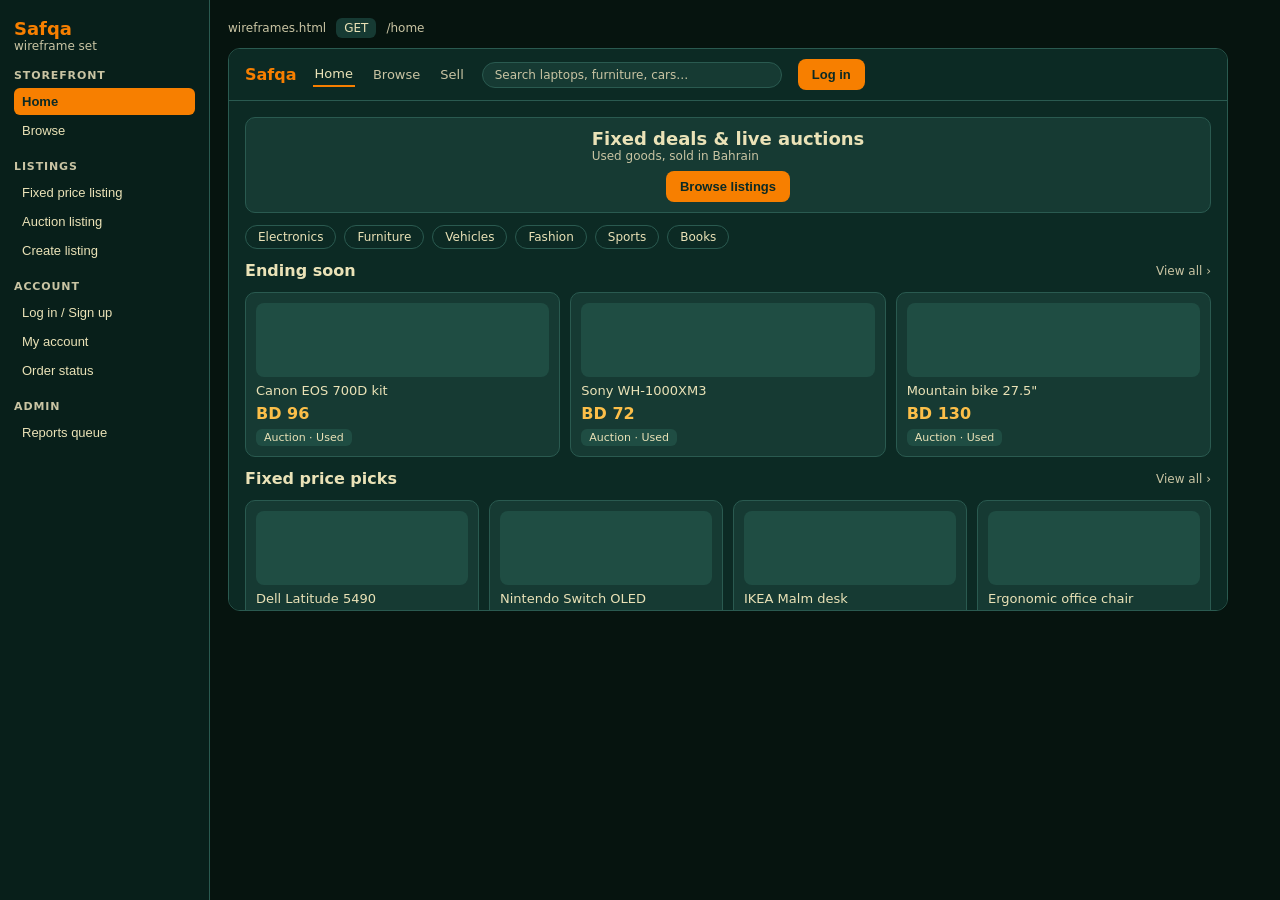
==== Docs/safqa-wireframes.html @ 72234e70 "Docs: add wireframes html to follow the sturcutre and design" ====
<!DOCTYPE html>
<html lang="en">
<head>
<meta charset="utf-8">
<meta name="viewport" content="width=device-width, initial-scale=1, viewport-fit=cover">
<title>Safqa wireframes</title>
<style>
:root{--bg:#0C2A24;--panel:#163a33;--panel2:#1f4d43;--line:#2a5a50;--text:#EAE2B7;--muted:#c9c4a3;--accent:#F77F00;--urgent:#D62828;--price:#FCBF49;--btn:#0C2A24}
*{box-sizing:border-box;margin:0}
body{background:#06140f;font-family:system-ui,sans-serif;color:var(--text);display:flex;min-height:100vh}
aside{width:210px;flex:none;padding:18px 14px;border-right:1px solid var(--line);background:#081f1a}
.brand{font-size:18px;font-weight:700;color:var(--accent)}
.sub{font-size:12px;color:var(--muted);margin-bottom:8px}
aside h4{font-size:11px;letter-spacing:.08em;color:var(--muted);margin:16px 0 6px}
aside button{display:block;width:100%;text-align:left;background:none;border:none;color:var(--text);padding:6px 8px;border-radius:6px;font-size:13px;cursor:pointer;margin-bottom:2px}
aside button:hover{background:var(--panel)}
aside button.on{background:var(--accent);color:var(--btn);font-weight:600}
main{flex:1;padding:18px;min-width:0}
.bar{display:flex;gap:10px;align-items:center;margin-bottom:10px;font-size:12px;color:var(--muted)}
.get{background:var(--panel);padding:3px 8px;border-radius:6px;color:var(--text)}
.frame{width:100%;max-width:1000px;aspect-ratio:16/9;background:var(--bg);border:1px solid var(--line);border-radius:12px;overflow:auto;display:flex;flex-direction:column}
.nav{display:flex;align-items:center;gap:16px;padding:10px 16px;border-bottom:1px solid var(--line);font-size:13px;flex:none;flex-wrap:nowrap}
.logo{color:var(--accent);font-weight:700;font-size:16px;cursor:pointer}
.nav a{color:var(--muted);cursor:pointer;padding:4px 2px}
.nav a.on{color:var(--text);border-bottom:2px solid var(--accent)}
.srch{flex:1;max-width:300px;background:var(--panel);border:1px solid var(--line);border-radius:14px;padding:5px 12px;color:var(--muted);font-size:12px;white-space:nowrap;overflow:hidden}
.pg{padding:16px;display:flex;flex-direction:column;gap:12px;flex:1}
.card{background:var(--panel);border:1px solid var(--line);border-radius:10px;padding:10px;display:flex;flex-direction:column;gap:6px;min-width:0}
.ph{background:var(--panel2);border-radius:8px}
.grid{display:grid;gap:10px}
.g3{grid-template-columns:repeat(3,1fr)}
.g4{grid-template-columns:repeat(4,1fr)}
.split{display:grid;grid-template-columns:1fr 1fr;gap:12px;flex:1}
.col{display:flex;flex-direction:column;gap:10px;min-width:0}
.row{display:flex;gap:8px;align-items:center}
.wrap{flex-wrap:wrap}
.between{justify-content:space-between}
.big{font-size:18px;font-weight:600}
.t{font-size:13px;white-space:nowrap;overflow:hidden;text-overflow:ellipsis}
.m{color:var(--muted);font-size:12px}
.p{color:var(--price);font-weight:600}
.tag{font-size:11px;padding:2px 8px;border-radius:6px;background:var(--panel2);display:inline-block;align-self:flex-start}
.cd{font-size:11px;padding:2px 8px;border-radius:6px;background:var(--urgent);color:#fff;align-self:flex-start}
.chip{font-size:12px;padding:4px 12px;border:1px solid var(--line);border-radius:14px}
.clk{cursor:pointer}
.clk:hover{border-color:var(--accent)}
.inp{background:var(--bg);border:1px solid var(--line);border-radius:8px;padding:8px 10px;font-size:13px;color:var(--text);width:100%}
.lbl{font-size:11px;color:var(--muted)}
.full{width:100%}
button.btp{background:var(--accent);color:var(--btn);border:none;border-radius:8px;padding:8px 14px;font-weight:600;cursor:pointer;font-size:13px}
button.bto{background:transparent;color:var(--text);border:1px solid var(--line);border-radius:8px;padding:7px 12px;cursor:pointer;font-size:13px}
button.bto:hover,button.btp:hover{filter:brightness(1.1)}
.rw{display:flex;justify-content:space-between;align-items:center;gap:8px;font-size:13px;padding:6px 0;border-bottom:1px solid var(--line)}
.rw:last-child{border:none}
.dot{width:14px;height:14px;border-radius:50%;background:var(--panel2);border:1px solid var(--line);flex:none}
.dot.on{background:var(--accent);border-color:var(--accent)}
.step{display:flex;align-items:center;gap:8px;font-size:13px}
.urg{color:#fff;background:var(--urgent)}
</style>
</head>
<body>
<aside>
  <div class="brand">Safqa</div>
  <div class="sub">wireframe set</div>
  <div id="side"></div>
</aside>
<main>
  <div class="bar"><span>wireframes.html</span><span class="get">GET</span><span id="path"></span></div>
  <div class="frame">
    <div id="nav"></div>
    <div id="page" style="flex:1;display:flex;flex-direction:column;min-height:0"></div>
  </div>
</main>

<script>
const G=[
 ['STOREFRONT',[['home','Home'],['browse','Browse']]],
 ['LISTINGS',[['fixed','Fixed price listing'],['auction','Auction listing'],['create','Create listing']]],
 ['ACCOUNT',[['login','Log in / Sign up'],['account','My account'],['orders','Order status']]],
 ['ADMIN',[['admin','Reports queue']]]
];
const LIST=[
 {t:'Dell Latitude 5490',p:185,type:'fixed',cond:'Used'},
 {t:'Canon EOS 700D kit',p:96,type:'auction',cond:'Used'},
 {t:'Sony WH-1000XM3',p:72,type:'auction',cond:'Used'},
 {t:'Nintendo Switch OLED',p:210,type:'fixed',cond:'New'},
 {t:'IKEA Malm desk',p:40,type:'fixed',cond:'Used'},
 {t:'Mountain bike 27.5"',p:130,type:'auction',cond:'Used'},
 {t:'Ergonomic office chair',p:55,type:'fixed',cond:'Used'}
];
const STEPS=['Pending','Paid','Shipped','Completed'];
const S={page:'home',user:null,filter:'all',saved:false,ctype:'fixed',auth:'login',acct:'bids',
 step:1,cur:96,nbids:7,hist:[['@b***7','BD 96','2h ago'],['@h***2','BD 90','5h ago']],msg:'',
 rep:{'#R-1042':'open','#R-1041':'open','#R-1039':'open'}};

const b=(label,on,fn)=>`<button class="${on?'btp':'bto'}" onclick="${fn}">${label}</button>`;
const card=x=>`<div class="card clk" onclick="go('${x.type}')"><div class="ph" style="height:74px"></div><div class="t">${x.t}</div><div class="p">BD ${x.p}</div><span class="tag">${x.type==='auction'?'Auction':'Fixed'} · ${x.cond}</span></div>`;

const P={
home(){return `<div class="pg">
 <div class="card row between"><div><div class="big">Fixed deals & live auctions</div><div class="m">Used goods, sold in Bahrain</div></div>${b('Browse listings',1,"go('browse')")}</div>
 <div class="row wrap">${['Electronics','Furniture','Vehicles','Fashion','Sports','Books'].map(c=>`<span class="chip">${c}</span>`).join('')}</div>
 <div class="row between"><b>Ending soon</b><span class="m">View all ›</span></div>
 <div class="grid g3">${LIST.filter(x=>x.type==='auction').map(card).join('')}</div>
 <div class="row between"><b>Fixed price picks</b><span class="m">View all ›</span></div>
 <div class="grid g4">${LIST.filter(x=>x.type==='fixed').map(card).join('')}</div>
</div>`},

browse(){const f=S.filter,items=LIST.filter(x=>f==='all'||x.type===f);return `<div class="pg">
 <div class="split" style="grid-template-columns:200px 1fr">
  <div class="card"><div class="t">Type</div>
   <div class="col" style="gap:6px">${b('All',f==='all',"setFilter('all')")}${b('Fixed price',f==='fixed',"setFilter('fixed')")}${b('Auction',f==='auction',"setFilter('auction')")}</div>
   <div class="t" style="margin-top:8px">Condition</div><div class="m">☑ New &nbsp;☑ Used &nbsp;☐ Damaged</div>
   <div class="t" style="margin-top:8px">Category</div><div class="m">Electronics · Furniture</div>
  </div>
  <div class="col">
   <div class="row between"><span>${items.length} listings</span>${b('Sort: Ending soon ▾',0,'')}</div>
   <div class="grid g3">${items.map(card).join('')}</div>
   <div class="row" style="justify-content:center">${b('‹',0,'')}${b('1',1,'')}${b('2',0,'')}${b('3',0,'')}${b('›',0,'')}</div>
  </div>
 </div></div>`},

fixed(){return `<div class="pg"><div class="split">
 <div class="col"><div class="ph" style="height:190px"></div>
  <div class="row">${[1,2,3,4].map(i=>`<div class="ph" style="width:60px;height:42px;${i===1?'border:1px solid var(--accent)':''}"></div>`).join('')}</div>
  <div class="card"><div class="t">Description</div><div class="ph" style="height:6px"></div><div class="ph" style="height:6px;width:80%"></div><div class="ph" style="height:6px;width:55%"></div></div>
 </div>
 <div class="col">
  <div class="card">
   <div class="row"><span class="tag">Fixed price</span><span class="tag">Used</span><span class="tag">Active</span></div>
   <div class="big">Dell Latitude 5490 · 16GB · 512GB SSD</div>
   <div class="m">Sold by @salma_k · 4.8★ · 32 sales</div>
   <div class="m" style="margin-top:6px">Buy it now</div>
   <div class="p" style="font-size:28px">BD 185</div>
   <button class="btp full" onclick="go('orders')">Buy now</button>
   <button class="bto full" onclick="S.saved=!S.saved;render()">${S.saved?'Saved ✓':'Add to watchlist'}</button>
  </div>
  <div class="card row between"><span>@noor.designs · 4.9★</span><span class="m">Message ›</span></div>
 </div></div></div>`},

auction(){return `<div class="pg"><div class="split">
 <div class="col"><div class="ph" style="height:190px"></div>
  <div class="row">${[1,2,3,4].map(i=>`<div class="ph" style="width:60px;height:42px;${i===1?'border:1px solid var(--accent)':''}"></div>`).join('')}</div>
  <div class="card"><div class="t">Description</div><div class="ph" style="height:6px"></div><div class="ph" style="height:6px;width:80%"></div><div class="ph" style="height:6px;width:55%"></div></div>
  <div class="card"><div class="t">Bid history</div>${S.hist.map(h=>`<div class="rw"><span class="m">${h[0]}</span><span>${h[1]} · ${h[2]}</span></div>`).join('')}</div>
 </div>
 <div class="col">
  <div class="card">
   <div class="row"><span class="tag">Auction</span><span class="tag">Used</span><span class="tag">Active</span></div>
   <div class="big">Canon EOS 700D kit with 18-55mm lens</div>
   <div class="row between"><span class="m">Ends in</span><span class="m">Sat 14 Nov, 18:00</span></div>
   <span class="cd" style="font-size:13px">01d 06h 12m</span>
   <div class="row" style="gap:20px"><div><div class="m">Current bid</div><div class="p" style="font-size:22px">BD ${S.cur}</div></div><div><div class="m">Bids</div><div style="font-size:20px">${S.nbids}</div></div></div>
   <div class="m">Minimum next bid: BD ${S.cur+5}</div>
   <div class="row"><input id="bidin" class="inp" placeholder="Your max bid"><button class="btp" onclick="placeBid()">Place bid</button></div>
   <div class="row">${[5,10,25].map(n=>`<span class="chip clk" onclick="quick(${n})">+${n}</span>`).join('')}</div>
   <div class="m" style="color:var(--price)">${S.msg}</div>
  </div>
  <div class="card row between"><span>@noor.designs · 4.9★</span><span class="m">Message ›</span></div>
 </div></div></div>`},

create(){const t=S.ctype;return `<div class="pg"><div class="split">
 <div class="col">
  <div><div class="lbl">Title</div><input class="inp" value="Dell Latitude 5490 · 16GB"></div>
  <div class="row" style="gap:10px"><div style="flex:1"><div class="lbl">Category</div><input class="inp" value="Laptops"></div><div style="flex:1"><div class="lbl">Condition</div><input class="inp" value="New / Used / Damaged"></div></div>
  <div><div class="lbl">Description</div><div class="inp" style="height:60px"></div></div>
  <div class="ph" style="height:60px;background:var(--bg);border:1px dashed var(--line);display:flex;align-items:center;justify-content:center;color:var(--muted);font-size:12px">+ Drag up to 8 photos</div>
 </div>
 <div class="col">
  <div class="lbl">Listing type</div>
  <div class="row">${b('Fixed price',t==='fixed',"setType('fixed')")}${b('Auction',t==='auction',"setType('auction')")}</div>
  ${t==='fixed'?`<div><div class="lbl">Price (BD)</div><input class="inp" value="185"></div><div><div class="lbl">Buy-now price (optional)</div><input class="inp" placeholder="—"></div>`
   :`<div><div class="lbl">Starting bid (BD)</div><input class="inp" value="60"></div><div><div class="lbl">Starts at</div><input class="inp" value="Fri 13 Nov, 09:00"></div><div><div class="lbl">Ends at</div><input class="inp" value="Sat 14 Nov, 18:00"></div>`}
  <button class="btp full" onclick="go('browse')">Publish</button>
 </div></div></div>`},

login(){const r=S.auth==='register';return `<div class="pg" style="align-items:center;justify-content:center">
 <div class="card" style="width:340px;gap:10px">
  <div class="row">${b('Log in',!r,"setAuth('login')")}${b('Register',r,"setAuth('register')")}</div>
  <div><div class="lbl">Username${r?'':' or email'}</div><input class="inp" value="salma_k"></div>
  ${r?`<div><div class="lbl">Email</div><input class="inp" value="salma@example.com"></div>`:''}
  <div><div class="lbl">Password</div><input class="inp" type="password" value="password"></div>
  <button class="btp full" onclick="login()">Continue</button>
  <div class="m" style="text-align:center">Forgot password?</div>
 </div></div>`},

account(){const a=S.acct;let body='';
 if(a==='bids')body=`<div class="card"><div class="rw"><div><div class="t">Canon EOS 700D kit</div><div class="m">Ends 14 Nov · My max BD 101</div></div><span class="tag" style="background:var(--accent);color:var(--btn)">Winning</span></div><div class="rw"><div><div class="t">Sony WH-1000XM3</div><div class="m">Ends 13 Nov · My max BD 75</div></div><span class="cd">Outbid</span></div></div>`;
 if(a==='watch')body=`<div class="grid g3">${LIST.slice(4,7).map(card).join('')}</div>`;
 if(a==='listings')body=`<div class="card"><div class="rw"><div><div class="t">Dell Latitude 5490</div><div class="m">Fixed · Active</div></div>${b('Edit',0,'')}</div><div class="rw"><div><div class="t">Canon EOS 700D kit</div><div class="m">Auction · ends 14 Nov</div></div>${b('Edit',0,'')}</div></div>`;
 return `<div class="pg"><div class="row">${b('My bids',a==='bids',"setAcct('bids')")}${b('Watchlist',a==='watch',"setAcct('watch')")}${b('My listings',a==='listings',"setAcct('listings')")}</div>${body}</div>`},

orders(){const s=S.step;return `<div class="pg"><div class="split">
 <div class="col">
  <div class="card"><div class="row"><div class="ph" style="width:60px;height:44px"></div><div><div class="t">Dell Latitude 5490</div><div class="m">Sold by @salma_k · Order #O-2208</div></div></div>
   <div class="rw"><span class="m">Final price</span><span class="p">BD 178</span></div><div class="rw"><span class="m">Buyer</span><span>@yousef.m</span></div></div>
  <div class="card">${STEPS.map((x,i)=>`<div class="step"><span class="dot ${i<s?'on':''}"></span>${x}</div>`).join('')}</div>
 </div>
 <div class="col">
  <div class="card"><div class="t">Next step</div><div class="m">${s<4?'Move the order to '+STEPS[s]+' once it reaches that stage.':'Order completed.'}</div>
   <button class="btp full" onclick="advance()" ${s>=4?'disabled style="opacity:.5"':''}>${s<4?'Advance to '+STEPS[s]:'Completed'}</button></div>
  <div class="card"><div class="t">Recent orders</div><div class="rw"><span class="m">#O-2208 · ${STEPS[s-1]}</span><span class="p">BD 178</span></div><div class="rw"><span class="m">#O-2191 · Completed</span><span class="p">BD 64</span></div></div>
 </div></div></div>`},

admin(){const R=[['#R-1042','Auction · "iPhone 11 cracked"','misleading photos','@hassan22'],['#R-1041','Fixed · "Replica watch"','counterfeit','@noor.designs'],['#R-1039','Fixed · "Office chair"','wrong category','@yousef.m']];
 return `<div class="pg"><div class="row"><span class="tag">Admin</span><span class="m">Reports queue</span></div>
 <div class="card">${R.map(r=>`<div class="rw"><div><div class="t">${r[0]} · ${r[1]}</div><div class="m">Reason: ${r[2]} · by ${r[3]}</div></div><div class="row"><span class="tag">${S.rep[r[0]]}</span>${b('Review',0,`setRep('${r[0]}','reviewed')`)}${b('Dismiss',0,`setRep('${r[0]}','dismissed')`)}</div></div>`).join('')}</div>
 </div>`}
};

function navHTML(){
 const links=[['home','Home'],['browse','Browse'],['create','Sell']];
 return `<div class="nav"><span class="logo" onclick="go('home')">Safqa</span>${links.map(([id,l])=>`<a class="${S.page===id?'on':''}" onclick="go('${id}')">${l}</a>`).join('')}<div class="srch">Search laptops, furniture, cars…</div>${S.user?`<button class="bto" onclick="go('account')">${S.user}</button>`:`<button class="btp" onclick="go('login')">Log in</button>`}</div>`;
}
function render(){
 document.getElementById('side').innerHTML=G.map(([h,items])=>`<h4>${h}</h4>`+items.map(([id,l])=>`<button class="${S.page===id?'on':''}" onclick="go('${id}')">${l}</button>`).join('')).join('');
 document.getElementById('nav').innerHTML=navHTML();
 document.getElementById('page').innerHTML=P[S.page]();
 document.getElementById('path').textContent='/'+S.page;
}
function go(p){S.page=p;S.msg='';location.hash=p;render();}
function setFilter(f){S.filter=f;render();}
function setType(t){S.ctype=t;render();}
function setAuth(a){S.auth=a;render();}
function setAcct(a){S.acct=a;render();}
function setRep(id,v){S.rep[id]=v;render();}
function advance(){if(S.step<4){S.step++;render();}}
function login(){S.user='@salma_k';go('account');}
function quick(n){document.getElementById('bidin').value=S.cur+n;}
function placeBid(){
 const v=parseFloat(document.getElementById('bidin').value);
 if(!(v>S.cur)){S.msg='Bid must be above BD '+S.cur;}
 else{S.cur=v;S.nbids++;S.hist.unshift(['@you','BD '+v,'just now']);S.msg='Bid placed ✓';}
 render();
}
window.addEventListener('hashchange',()=>{const h=location.hash.slice(1);if(P[h]&&h!==S.page){S.page=h;render();}});
const start=location.hash.slice(1);if(P[start])S.page=start;
render();
</script>
</body>
</html>
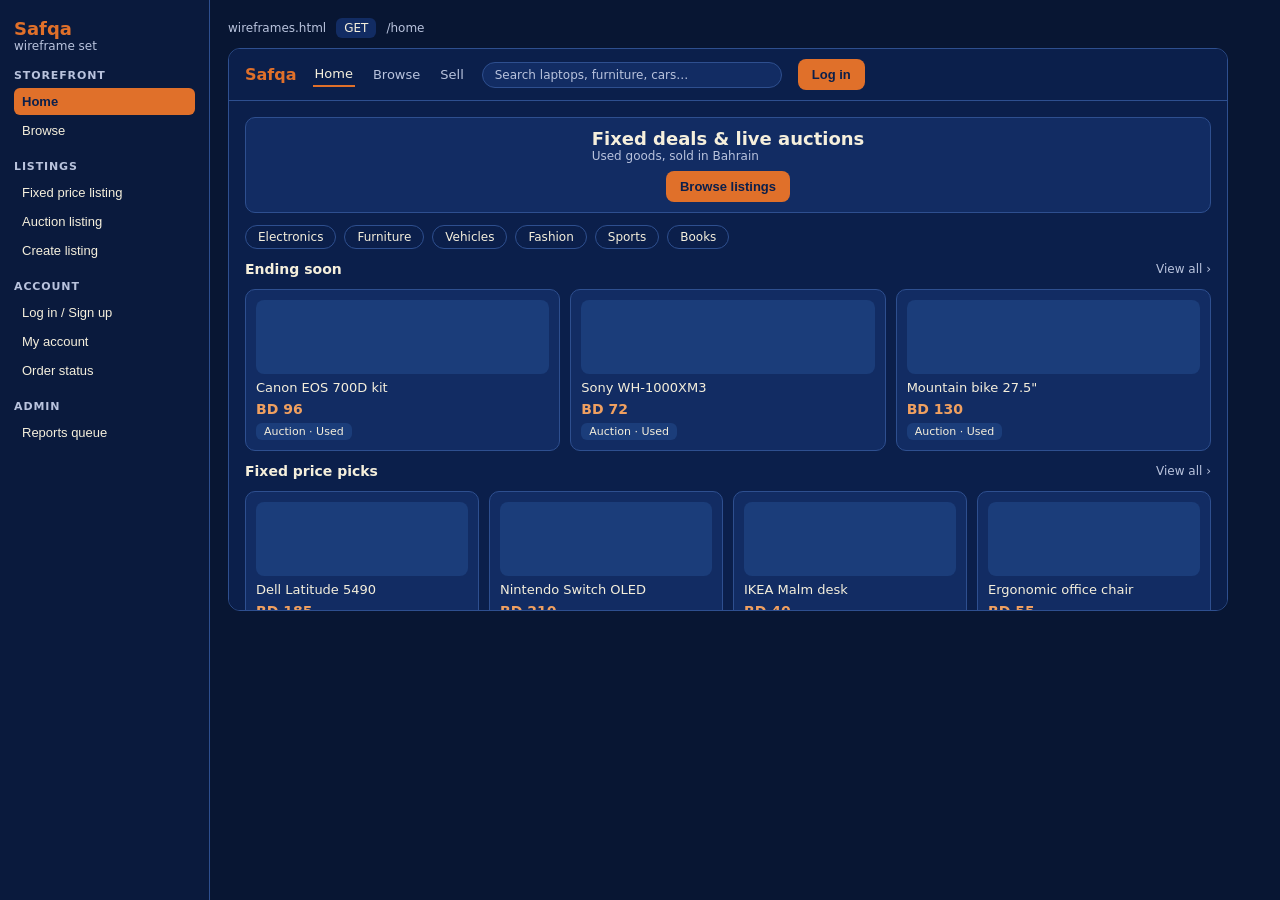
==== commit d0b56801: "feat(Navbar): Add responsive navbar with Safqa styling #25, create global styling css file along wit" ====
--- a/Docs/safqa-wireframes.html
+++ b/Docs/safqa-wireframes.html
@@ -1,3 +1,4 @@
+<!doctype html><html><head><meta charset=utf8><meta name=viewport content="width=device-width,initial-scale=1,viewport-fit=cover"><style>:root{color-scheme:light;box-sizing:border-box;padding-top:env(safe-area-inset-top,0px);padding-bottom:env(safe-area-inset-bottom,0px)}html{scroll-padding-top:env(safe-area-inset-top,0px)}body{margin:0;padding:0;font:14px -apple-system,BlinkMacSystemFont,sans-serif;background:#fff;color:#000}img{max-width:100%}[hidden]:not([hidden=until-found i]){display:none!important}</style></head><body>
 <!DOCTYPE html>
 <html lang="en">
 <head>
@@ -5,10 +6,10 @@
 <meta name="viewport" content="width=device-width, initial-scale=1, viewport-fit=cover">
 <title>Safqa wireframes</title>
 <style>
-:root{--bg:#0C2A24;--panel:#163a33;--panel2:#1f4d43;--line:#2a5a50;--text:#EAE2B7;--muted:#c9c4a3;--accent:#F77F00;--urgent:#D62828;--price:#FCBF49;--btn:#0C2A24}
+:root{--bg:#0B1F4B;--panel:#122C63;--panel2:#1B3D7A;--line:#2E4F8F;--text:#F5EFDC;--muted:#B9C3DD;--accent:#E0702A;--accent-hi:#EA8440;--urgent:#7A1E2C;--price:#F0A060;--btn:#0B1F4B}
 *{box-sizing:border-box;margin:0}
-body{background:#06140f;font-family:system-ui,sans-serif;color:var(--text);display:flex;min-height:100vh}
-aside{width:210px;flex:none;padding:18px 14px;border-right:1px solid var(--line);background:#081f1a}
+body{background:#081633;font-family:system-ui,sans-serif;color:var(--text);display:flex;min-height:100vh}
+aside{width:210px;flex:none;padding:18px 14px;border-right:1px solid var(--line);background:#0A1A3D}
 .brand{font-size:18px;font-weight:700;color:var(--accent)}
 .sub{font-size:12px;color:var(--muted);margin-bottom:8px}
 aside h4{font-size:11px;letter-spacing:.08em;color:var(--muted);margin:16px 0 6px}
@@ -239,3 +240,5 @@
 </script>
 </body>
 </html>
+
+</body></html>
